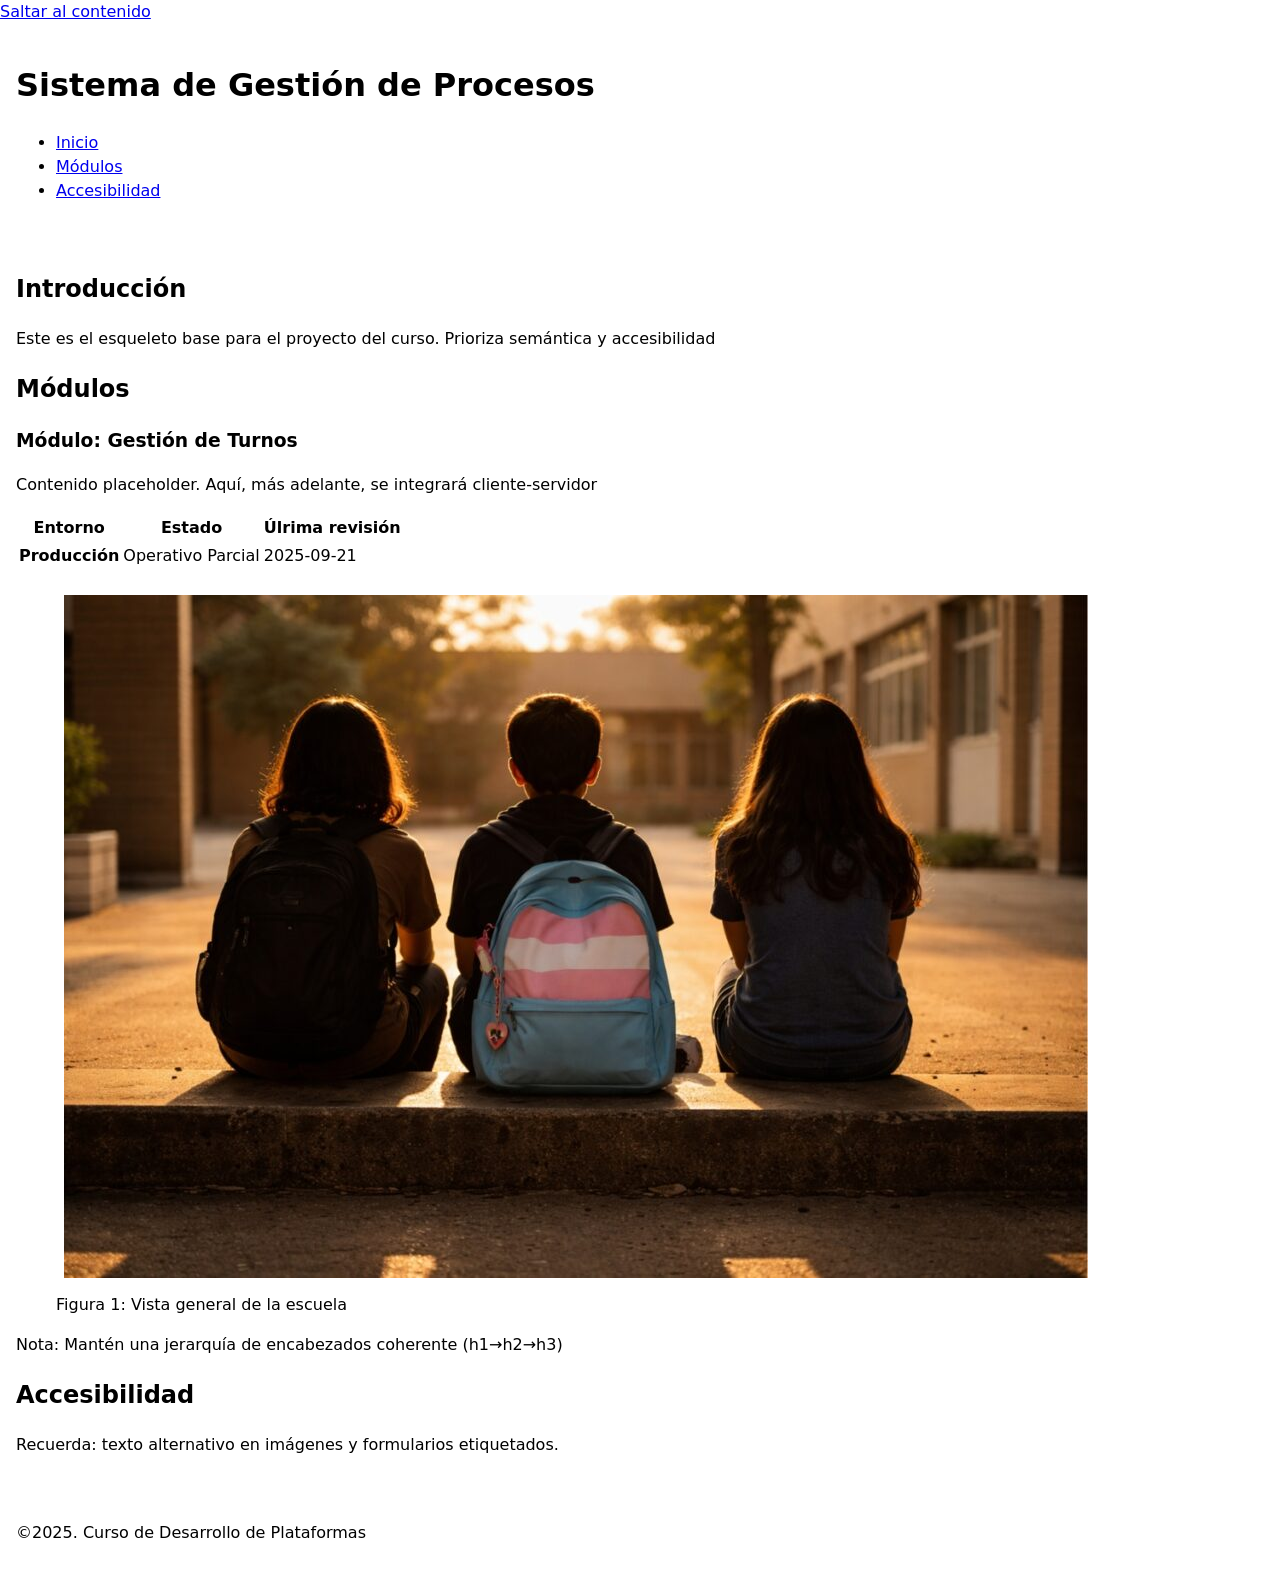
==== clase1-1/public/index.html @ bac0022c "Subiendo código de la clase 1 de plataformas" ====
<!DOCTYPE html>
<html lang="en">
<head>
    <meta charset="UTF-8">
    <meta name="viewport" content="width=device-width, initial-scale=1.0">
    <!--Descripción para SEO-->
    <meta name="description" content="Esqueleto semántico y accesible para el curso Desarrollo de Plataformas">
    <title>Base - Sistema de Gestión de Procesos</title>
    <link rel="stylesheet" href="../styles/styles.css">
</head>
<body>
    <a class="skip-link" href="#contenido">Saltar al contenido</a>
    <header>
        <h1>Sistema de Gestión de Procesos</h1>
        <nav aria-label="Navegación principal">
            <ul>
                <li><a href="#" aria-current="page">Inicio</a></li>
                <li><a href="#modulos">Módulos</a></li>
                <li><a href="#accesibilidad">Accesibilidad</a></li>
            </ul>
        </nav>
    </header>
    <main id="contenido">
        <section aria-labelledby="sec-intro">
            <h2 id="sec-intro">Introducción</h2>
            <p>Este es el esqueleto base para el proyecto del curso. Prioriza semántica y accesibilidad</p>
        </section>
        
        <section id="módulos" aria-labelledby="sec-modulos">
            <h2 id="sec-modulos">Módulos</h2>
            <article aria-labelledby="art-turnos">
                <h3 id="art-turnos">Módulo: Gestión de Turnos</h3>
                <p>Contenido placeholder. Aquí, más adelante, se integrará cliente-servidor</p>
                <table>
                    <thead>
                        <tr>
                            <th scope="col">Entorno</th>
                            <th scope="col">Estado</th>
                            <th scope="col">Úlrima revisión</th>
                        </tr>
                    </thead>
                    <tbody>
                        <tr>
                            <th scope="row">Producción</th>
                            <td>Operativo Parcial</td>
                            <td>2025-09-21</td>
                        </tr>
                    </tbody>
                </table>
                <figure>
                    <img id="escuela" src="../assets/images/escuela.jpg" alt="ESCUELA">
                    <figcaption>Figura 1: Vista general de la escuela</figcaption>
                </figure>
            </article>
            <aside aria-label="información complementaria">
                <p>Nota: Mantén una jerarquía de encabezados coherente (h1→h2→h3) </p>
            </aside>    

        </section>
        <section id="accesibilidad" aria-labelledby="sec-a11y">
            <h2 id="sec-a11y">Accesibilidad</h2>
            <p role="note" aria-live="polite">Recuerda: texto alternativo en imágenes y formularios etiquetados.</p>
        </section>
    </main>
    <footer>
        <p>&copy;2025. Curso de Desarrollo de Plataformas</p>
    </footer>
</body>
</html>
---- clase1-1/styles/styles.css ----
*{box-sizing: border-box;}
body{font-family: system-ui,sans-serif;line-height:1.5;margin:0;}
header,main,footer{padding:1em;}
skip-link{position:absolute;left:-999px;top:-999px;}
skip-link:focus{position:static;background: #eee;padding:.5rem;}
nav-ul{list-style:none;padding:0;display:flex;gap:1rem;}
a.focus{outline:3px solid #000;}
img{padding:.5rem;}
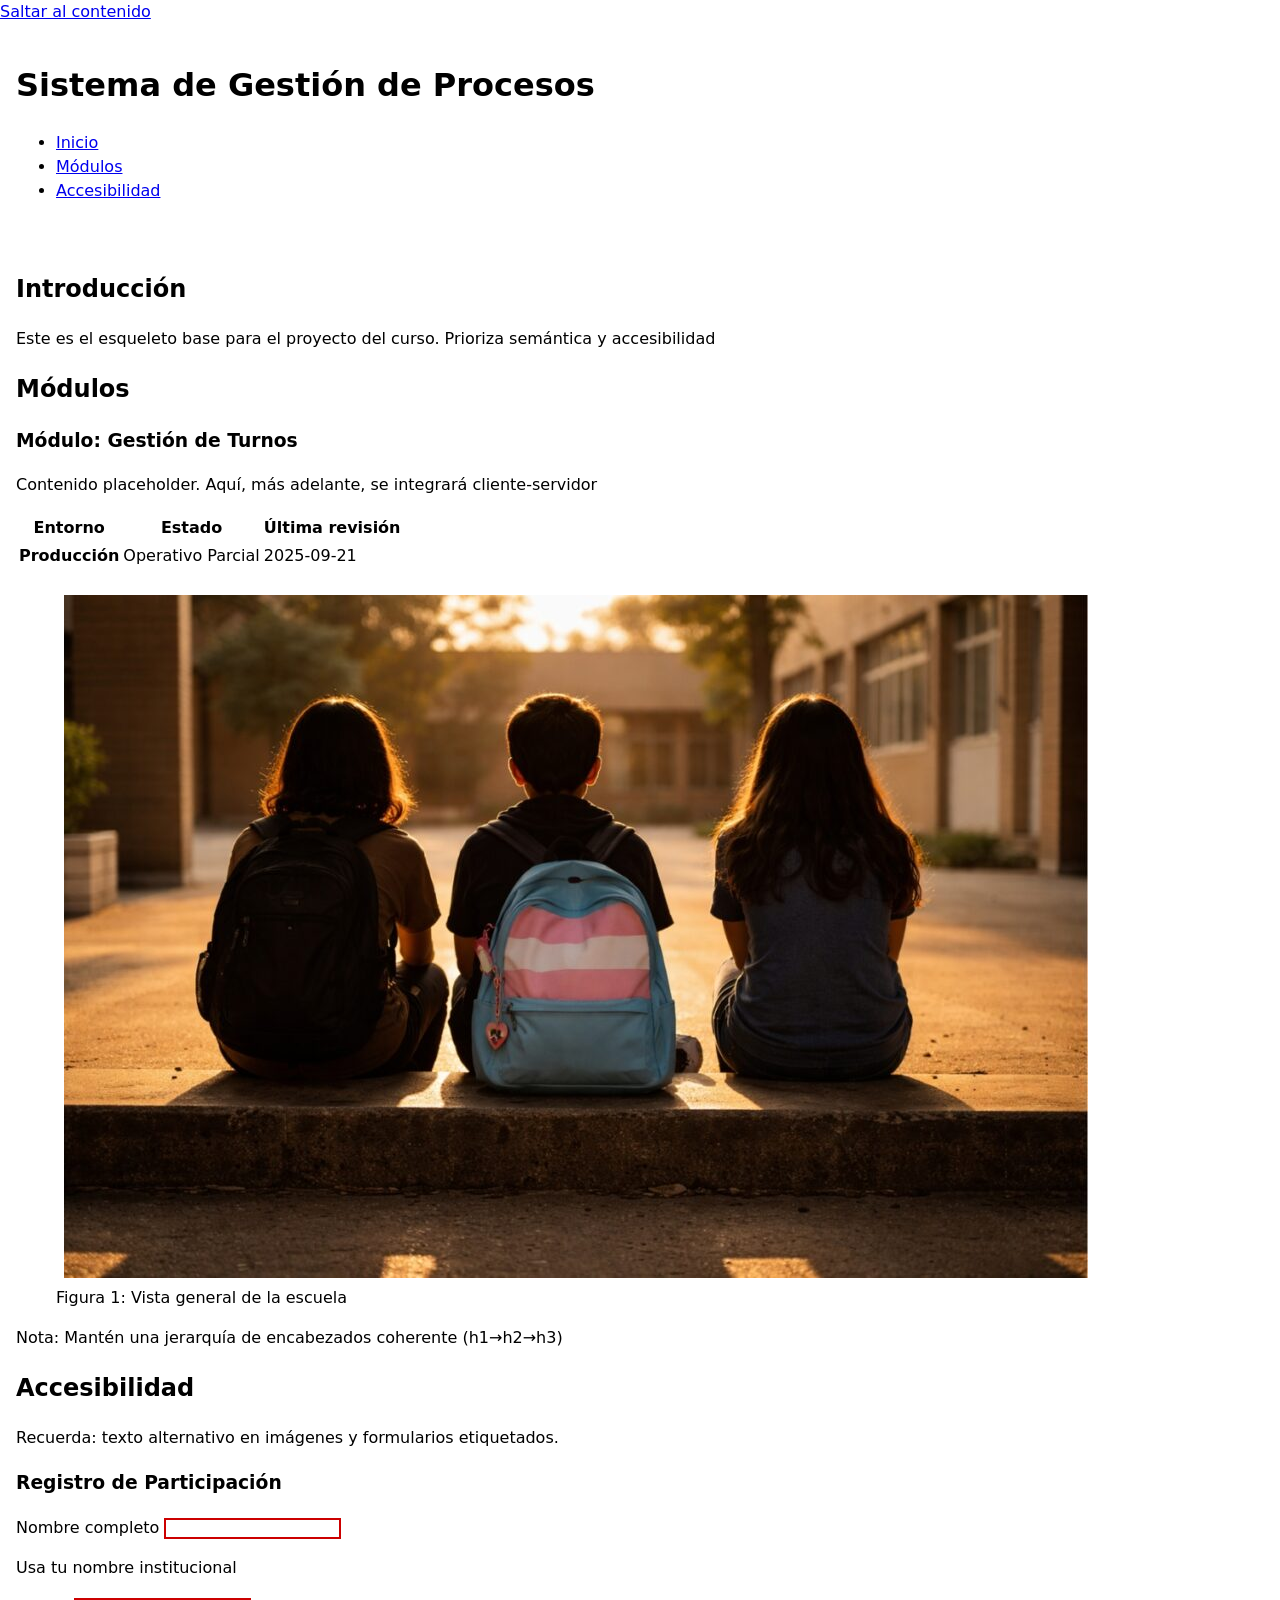
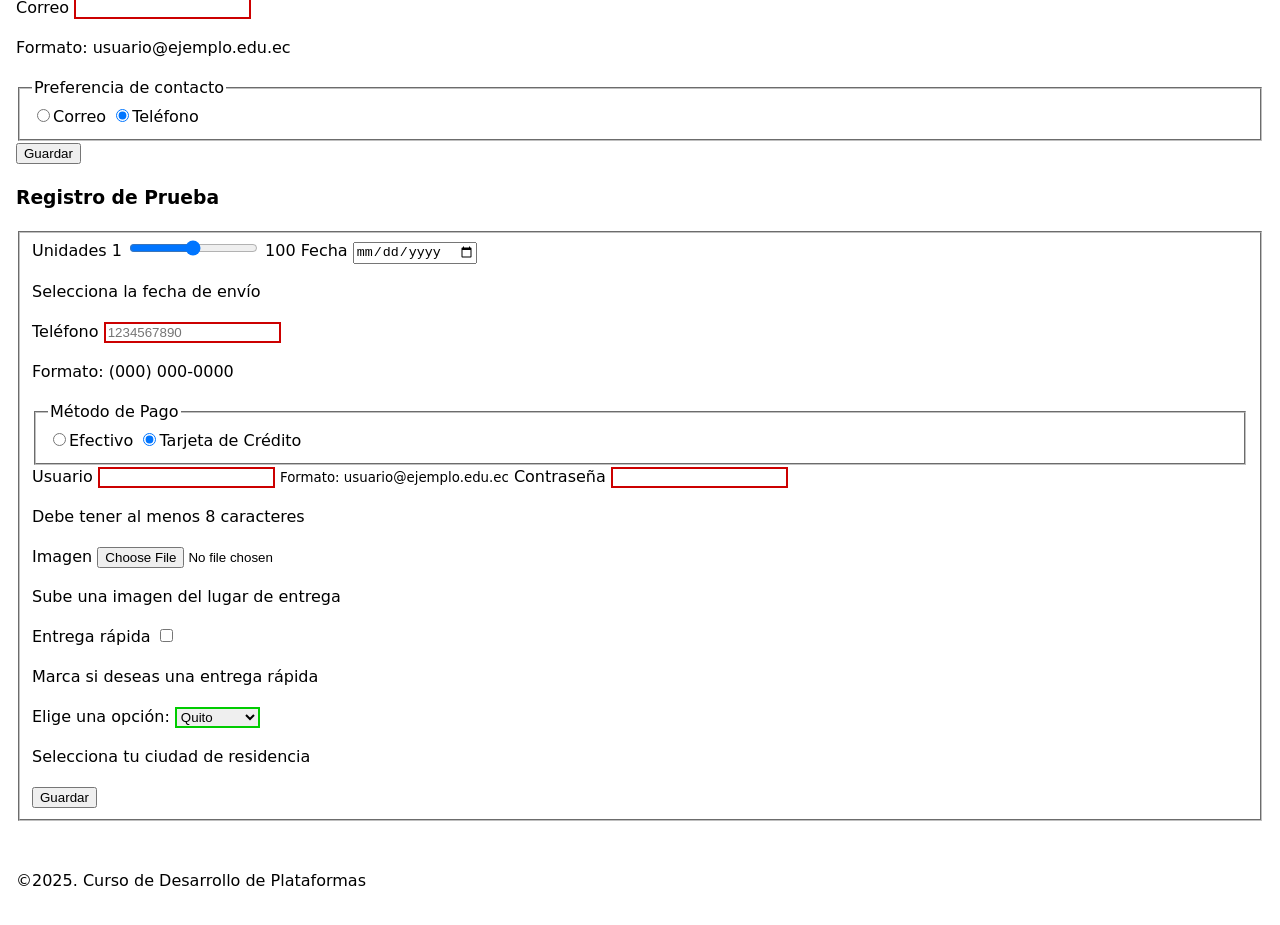
==== commit 161d0718: "clase 2" ====
--- a/clase1-1/public/index.html
+++ b/clase1-1/public/index.html
@@ -36,7 +36,7 @@
                         <tr>
                             <th scope="col">Entorno</th>
                             <th scope="col">Estado</th>
-                            <th scope="col">Úlrima revisión</th>
+                            <th scope="col">Última revisión</th>
                         </tr>
                     </thead>
                     <tbody>
@@ -61,6 +61,72 @@
             <h2 id="sec-a11y">Accesibilidad</h2>
             <p role="note" aria-live="polite">Recuerda: texto alternativo en imágenes y formularios etiquetados.</p>
         </section>
+
+        <form aria-labelledby="tituloregistro">
+            <h3 id="tituloregistro">Registro de Participación</h3>
+
+            <label for="nombre">Nombre completo</label>
+            <input id="nombre" name="nombre" type="text" required aria-describedby="ayudanombre">
+
+            <p id="ayuda-nombre">Usa tu nombre institucional</p>
+
+            <label for="email">Correo</label>
+            <input id="email" name="email"  type="email" required aria-describedby="ayuda-email">
+            <p id="ayuda-email">Formato: usuario@ejemplo.edu.ec</p>
+
+            <fieldset>
+                <legend>Preferencia de contacto</legend>
+                <label><input type="radio" name="contacto" value="correo" checked>Correo</label>
+                <label><input type="radio" name="contacto" value="teléfono" checked>Teléfono</label>
+            </fieldset>
+            
+            <button type="submit">Guardar</button>
+        </form>
+        
+        <form aria-labelledby="tituloformejemplo">
+            <h3 id="tituloformejemplo">Registro de Prueba</h3>
+            <fieldset>
+                <label for="unidad">Unidades</label>
+                <span>1</span>
+                <input id="unidad" name="unidad" type="range" min="0" max="100" step="1" aria-valuemin="0" aria-valuemax="100" aria-valuenow="50">
+                <span>100</span>
+                <label for="fecha">Fecha</label>
+                <input id="fecha" name="fecha" type="date" aria-label="Fecha de envio" aria-describedby="ayuda-fecha">
+                <p id="ayuda-fecha">Selecciona la fecha de envío</p>
+                <label for="telefono">Teléfono</label>
+                <input id="telefono" name="telefono" type="tel"  pattern="[0-9]{10}" required placeholder="1234567890" title="Ingrese 10 dígitos numéricos" aria-describedby="ayuda-telefono">
+                <p id="ayuda-telefono">Formato: (000) 000-0000</p>
+                <fieldset>
+                    <legend>Método de Pago</legend>
+                    <label><input type="radio" name="contacto" value="correo" checked>Efectivo</label>
+                    <label><input type="radio" name="contacto" value="teléfono" checked>Tarjeta de Crédito</label>
+                </fieldset>
+                <label for="usuario">Usuario</label>
+                <input id="usuario" name="usuario" type="email" required autocomplete="email" aria-describedby="ayuda-usuario">
+                <small id="ayuda-usuario">Formato: usuario@ejemplo.edu.ec</small>
+                <label for="password">Contraseña</label>
+                <input id="password" name="password" type="password" required minlength="8" aria-describedby="ayuda-password">
+                <p id="ayuda-password">Debe tener al menos 8 caracteres</p>
+                <label for="image">Imagen</label>
+                <input id="image" name="image" type="file" accept="image/*" aria-describedby="ayuda-image">
+                <p id="ayuda-image">Sube una imagen del lugar de entrega</p>
+                <label for="entrega-fast">Entrega rápida</label>
+                <input type="checkbox" id="entrega-fast" name="entrega-fast" aria-describedby="ayuda-entrega">
+                <p id="ayuda-entrega">Marca si deseas una entrega rápida</p>
+                <label for="opciones">Elige una opción:</label>
+                    <select id="opciones" name="opciones" required aria-describedby="ayuda-opciones">
+                    <option value="opcion1">Quito</option>
+                    <option value="opcion2">Guayaquil</option>
+                    <option value="opcion3">Cuenca</option>
+                    </select>
+                <p id="ayuda-opciones">Selecciona tu ciudad de residencia</p>
+
+                
+                <button type="submit">Guardar</button>
+            </fieldset>
+            
+
+        </form>
     </main>
     <footer>
         <p>&copy;2025. Curso de Desarrollo de Plataformas</p>
--- a/clase1-1/styles/styles.css
+++ b/clase1-1/styles/styles.css
@@ -5,4 +5,20 @@
 skip-link:focus{position:static;background: #eee;padding:.5rem;}
 nav-ul{list-style:none;padding:0;display:flex;gap:1rem;}
 a.focus{outline:3px solid #000;}
-img{padding:.5rem;}+img {
+  max-width: 100%;
+  height: auto;
+  display: block;
+  padding: .5rem;
+}
+
+/*Visualiza estados antivos sin JS*/
+input:required:invalid, select:required:invalid {border:2px solid #c00;}
+input:required:valid, select:required:valid {border:2px solid #0c0;}
+
+/*Foco visible para navegación por teclado*/
+:focus-visible{outline: 3px solid #000; outline-offset: 2px;}
+
+/*Enlaces para saltar al contenido principal (accesibilidad global)*/
+.skiplink {position:absolute; left: 999px;top: 99px;}
+.skiplink:focus {position: static; background: #eee; padding: .5rem;}
